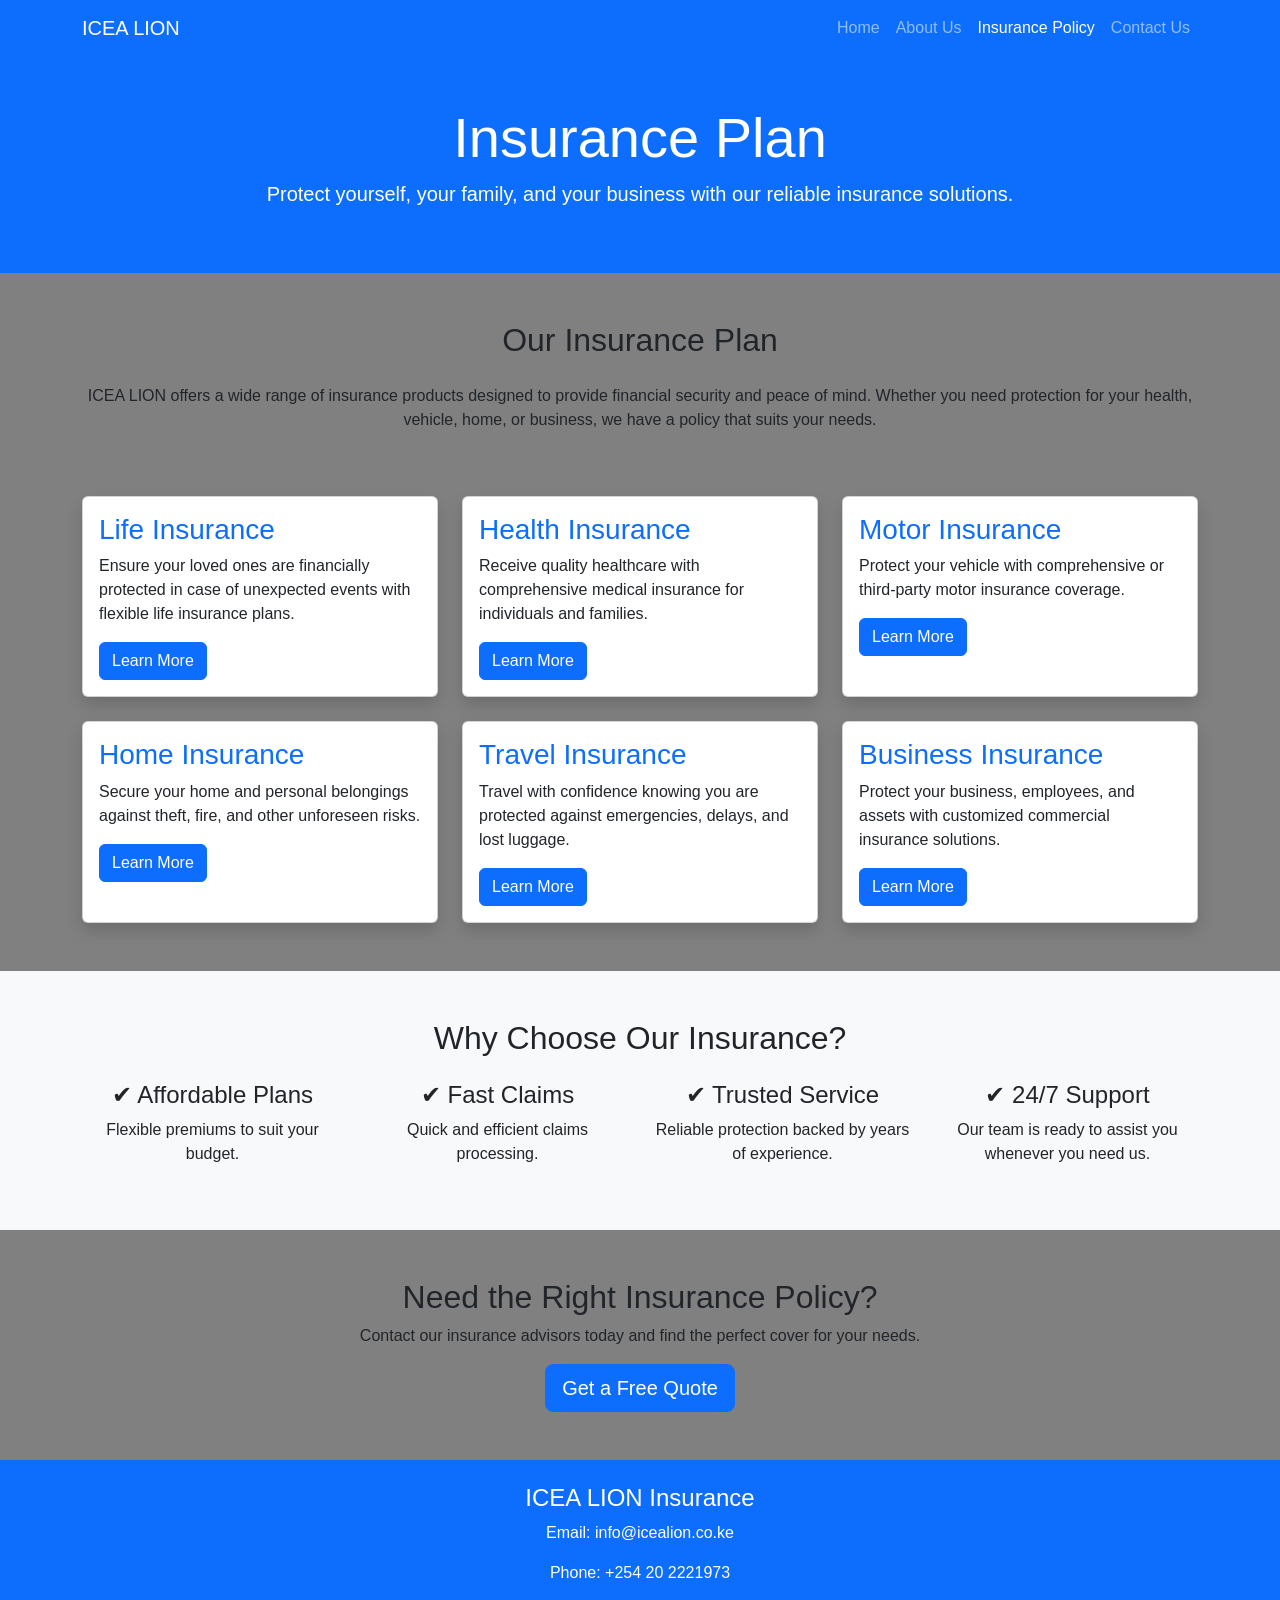
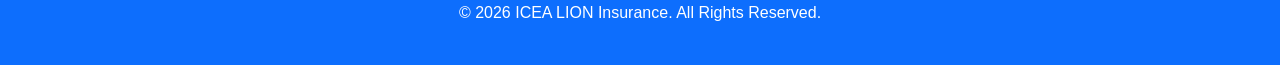
==== insuarance plan.HTML @ e2540d5c "Add files via upload" ====
<!DOCTYPE html>
<html lang="en">
<head>
    <meta charset="UTF-8">
    <meta name="viewport" content="width=device-width, initial-scale=1.0">
    <title>Insurance Plan | ICEA LION</title>

    <link href="https://cdn.jsdelivr.net/npm/bootstrap@5.3.8/dist/css/bootstrap.min.css" rel="stylesheet">
    <link rel="stylesheet" href="style.css">
</head>
<body>

<!-- Navigation -->
<nav class="navbar navbar-expand-lg navbar-dark bg-primary">
    <div class="container">

        <a class="navbar-brand" href="index.html">
            ICEA LION
        </a>

        <button class="navbar-toggler" type="button" data-bs-toggle="collapse" data-bs-target="#navbarNav">
            <span class="navbar-toggler-icon"></span>
        </button>

        <div class="collapse navbar-collapse" id="navbarNav">

            <ul class="navbar-nav ms-auto">

                <li class="nav-item">
                    <a class="nav-link" href="index.HTML">Home</a>
                </li>

                <li class="nav-item">
                    <a class="nav-link" href="about us.HTML">About Us</a>
                </li>

                <li class="nav-item">
                    <a class="nav-link active" href="insuarance plan.HTML">Insurance Policy</a>
                </li>

                <li class="nav-item">
                    <a class="nav-link" href="contact us.HTML">Contact Us</a>
                </li>

            </ul>

        </div>

    </div>
</nav>

<!-- Hero -->
<section class="bg-primary text-white text-center py-5">
    <div class="container">

        <h1 class="display-4">Insurance Plan</h1>

        <p class="lead">
            Protect yourself, your family, and your business with our reliable insurance solutions.
        </p>

    </div>
</section>

<!-- Introduction -->
<section class="container py-5">

    <h2 class="text-center mb-4">Our Insurance Plan</h2>

    <p class="text-center">
        ICEA LION offers a wide range of insurance products designed to provide
        financial security and peace of mind. Whether you need protection for
        your health, vehicle, home, or business, we have a policy that suits
        your needs.
    </p>

</section>

<!-- Insurance Cards -->
<section class="container pb-5">

    <div class="row g-4">

        <!-- Life Insurance -->
        <div class="col-md-4">

            <div class="card shadow h-100">

                <div class="card-body">

                    <h3 class="text-primary">Life Insurance</h3>

                    <p>
                        Ensure your loved ones are financially protected in case
                        of unexpected events with flexible life insurance plans.
                    </p>

                    <a href="#" class="btn btn-primary">
                        Learn More
                    </a>

                </div>

            </div>

        </div>

        <!-- Health Insurance -->
        <div class="col-md-4">

            <div class="card shadow h-100">

                <div class="card-body">

                    <h3 class="text-primary">Health Insurance</h3>

                    <p>
                        Receive quality healthcare with comprehensive medical
                        insurance for individuals and families.
                    </p>

                    <a href="#" class="btn btn-primary">
                        Learn More
                    </a>

                </div>

            </div>

        </div>

        <!-- Motor Insurance -->
        <div class="col-md-4">

            <div class="card shadow h-100">

                <div class="card-body">

                    <h3 class="text-primary">Motor Insurance</h3>

                    <p>
                        Protect your vehicle with comprehensive or third-party
                        motor insurance coverage.
                    </p>

                    <a href="#" class="btn btn-primary">
                        Learn More
                    </a>

                </div>

            </div>

        </div>

        <!-- Home Insurance -->
        <div class="col-md-4">

            <div class="card shadow h-100">

                <div class="card-body">

                    <h3 class="text-primary">Home Insurance</h3>

                    <p>
                        Secure your home and personal belongings against theft,
                        fire, and other unforeseen risks.
                    </p>

                    <a href="#" class="btn btn-primary">
                        Learn More
                    </a>

                </div>

            </div>

        </div>

        <!-- Travel Insurance -->
        <div class="col-md-4">

            <div class="card shadow h-100">

                <div class="card-body">

                    <h3 class="text-primary">Travel Insurance</h3>

                    <p>
                        Travel with confidence knowing you are protected against
                        emergencies, delays, and lost luggage.
                    </p>

                    <a href="#" class="btn btn-primary">
                        Learn More
                    </a>

                </div>

            </div>

        </div>

        <!-- Business Insurance -->
        <div class="col-md-4">

            <div class="card shadow h-100">

                <div class="card-body">

                    <h3 class="text-primary">Business Insurance</h3>

                    <p>
                        Protect your business, employees, and assets with
                        customized commercial insurance solutions.
                    </p>

                    <a href="#" class="btn btn-primary">
                        Learn More
                    </a>

                </div>

            </div>

        </div>

    </div>

</section>

<!-- Benefits -->
<section class="bg-light py-5">

    <div class="container">

        <h2 class="text-center mb-4">
            Why Choose Our Insurance?
        </h2>

        <div class="row text-center">

            <div class="col-md-3">
                <h4>✔ Affordable Plans</h4>
                <p>Flexible premiums to suit your budget.</p>
            </div>

            <div class="col-md-3">
                <h4>✔ Fast Claims</h4>
                <p>Quick and efficient claims processing.</p>
            </div>

            <div class="col-md-3">
                <h4>✔ Trusted Service</h4>
                <p>Reliable protection backed by years of experience.</p>
            </div>

            <div class="col-md-3">
                <h4>✔ 24/7 Support</h4>
                <p>Our team is ready to assist you whenever you need us.</p>
            </div>

        </div>

    </div>

</section>

<!-- Call to Action -->
<section class="text-center py-5">

    <div class="container">

        <h2>Need the Right Insurance Policy?</h2>

        <p>
            Contact our insurance advisors today and find the perfect cover for your needs.
        </p>

        <a href="contact-us.html" class="btn btn-primary btn-lg">
            Get a Free Quote
        </a>

    </div>

</section>

<!-- Footer -->
<footer class="bg-primary text-white text-center py-4">

    <div class="container">

        <h4>ICEA LION Insurance</h4>

        <p>Email: info@icealion.co.ke</p>

        <p>Phone: +254 20 2221973</p>

        <p>&copy; 2026 ICEA LION Insurance. All Rights Reserved.</p>

    </div>

</footer>

<script src="https://cdn.jsdelivr.net/npm/bootstrap@5.3.8/dist/js/bootstrap.bundle.min.js"></script>

</body>
</html>
---- style.css ----
body{font-family:Arial,sans-serif;
    background-color: gray;
}

.navbar-logo{height:52px;
    width:auto
}


.hero{min-height:100vh;
    position:relative;
    overflow:hidden;
    display:flex;
    align-items:center;
    justify-content:center;
    text-align:center
}

.hero video{position:absolute;
    inset:0;
    width:100%;
    height:100%;
    object-fit:cover;
    z-index:-2
}
.hero-overlay{position:absolute;
    inset:0;
    background:rgba(255,255,255,.38);
    z-index:-1
}
    
.hero-content{max-width:800px;
    padding:2rem
}

.blue-text{color:#0d6efd}
.hero h1,.hero p{color:#000}
.hero h1{font-weight:bold}
.carousel img{height:420px;
    object-fit:cover}
.site-footer{background:#000;
    color:#fff
    ;padding:3rem 0}
.site-footer h3{font-size:1.05rem;
    margin-bottom:1rem}
.site-footer p{font-size:.9rem;line-height:1.7}
.page-title{padding:9rem 0 4rem;background:#f8f9fa}
.gallery-image{height:250px;
    object-fit:cover;
    width:100%}
.card video{
    width:100%;
    height:220px;
    object-fit:cover;
}

.container5{
    padding-top: 100px;
    text-align: center;
    background-color: gray;
}
.container5 h1{
    font-weight: bold;
}


.card{
    transition:0.3s;
}

.card:hover{
    transform:translateY(-8px);
    box-shadow:0 12px 25px rgba(0,0,0,.3);
}

.carousel video{
    height: 500px;
    object-fit: cover;
}

.carousel-caption{
    background:rgba(0,0,0,.45);
    border-radius:.5rem;
    padding:1rem 1.5rem;
    bottom:2.5rem;
}
.carousel-caption h3{
    font-weight:bold;
    margin-bottom:.25rem;
}
.carousel-caption p{
    margin-bottom:0;
}

.showmore-button {
    display: inline-block;
    background-color: #0d6efd;
    color: white;
    padding: 10px 25px;
    border-radius: 5px;
    cursor: pointer;
    margin-top: 20px;
}

.about1{
    font-size: 3rem;
    font-weight: bold;
    color: #ffffff;
}

.about2{
    font-size: 1.25rem;
    color: #ffffff;
}

.hero-content1 {
    position:absolute;
    top:50%;
    left:50%;
    transform:translate(-50%, -50%);
    text-align:center;
    width:80%;
    z-index:2;
}

/*Animated hero text (About Us) */
@keyframes heroFloat {
    0% {
        transform: translateY(0);
    }

    50% {
        transform: translateY(-8px);
    }

    100% {
        transform: translateY(0);
    }
}

.hero-animate{
    animation: heroFloat 3s ease-in-out infinite;
}
.hero-animate-1{animation-delay:.0s}
.hero-animate-2{animation-delay:.3s}
.hero-animate-3{animation-delay:6s}

.hero-animate-4 {animation-delay: 9s;}

.hero-content1 .btn{
    display:inline-block;
    margin-top:1rem;
}

@media(prefers-reduced-motion:reduce){
    .hero-animate{
        animation:none;
        opacity:1;
        transform:none;
    }
}
.navbar .form-control{
    width:200px;
}

    
@media(max-width:768px)
{.navbar-logo{height:42px}
.carousel img{height:260px}}

/* Contact page */
.contact-card{
    background:#fff;
}
.contact-info-panel{
    background:linear-gradient(160deg,#0d6efd 0%,#084298 100%);
}
.contact-info-panel i{
    width:20px;
    text-align:center;
}
form .form-control:focus{
    border-color:#0d6efd;
    box-shadow:0 0 0 .2rem rgba(13,110,253,.15);
}
form label.form-label{
    font-weight:600;
    font-size:.9rem;
}
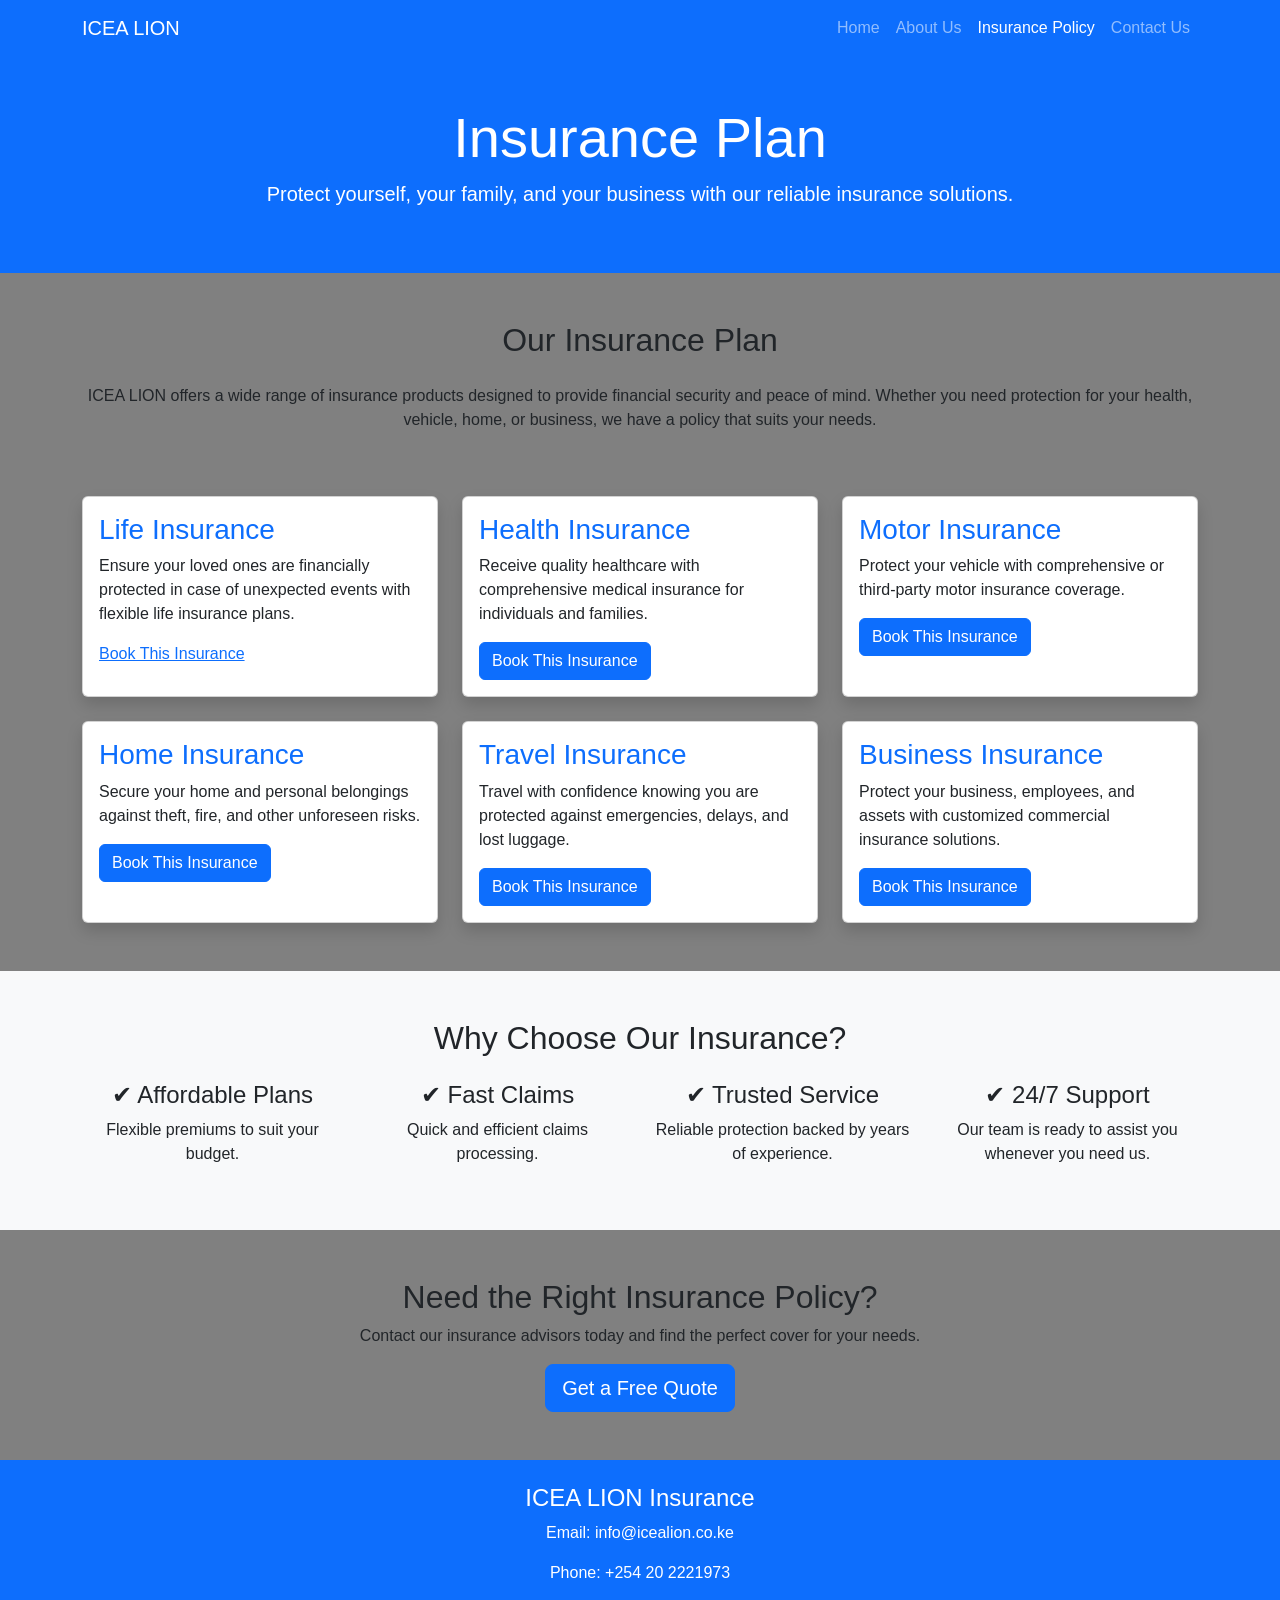
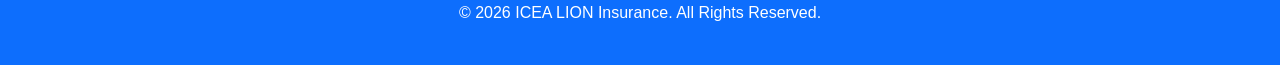
==== commit acb7fb38: "Add files via upload" ====
--- a/insuarance plan.HTML
+++ b/insuarance plan.HTML
@@ -95,9 +95,7 @@
                         of unexpected events with flexible life insurance plans.
                     </p>
 
-                    <a href="#" class="btn btn-primary">
-                        Learn More
-                    </a>
+                    <a href="add_booking.PHP">Book This Insurance</a>
 
                 </div>
 
@@ -118,11 +116,8 @@
                         Receive quality healthcare with comprehensive medical
                         insurance for individuals and families.
                     </p>
-
-                    <a href="#" class="btn btn-primary">
-                        Learn More
-                    </a>
-
+                    <a href="add_booking.PHP?insurance=Health%20Insurance" class="btn btn-primary">Book This Insurance</a>
+                   
                 </div>
 
             </div>
@@ -143,9 +138,7 @@
                         motor insurance coverage.
                     </p>
 
-                    <a href="#" class="btn btn-primary">
-                        Learn More
-                    </a>
+                    <a href="add_booking.PHP?insurance=Motor%20Insurance" class="btn btn-primary">Book This Insurance</a>
 
                 </div>
 
@@ -167,9 +160,9 @@
                         fire, and other unforeseen risks.
                     </p>
 
-                    <a href="#" class="btn btn-primary">
-                        Learn More
-                    </a>
+                    <a href="add_booking.PHP?insurance=Home%20Insurance" class="btn btn-primary">Book This Insurance</a>
+                    
+                    
 
                 </div>
 
@@ -191,9 +184,8 @@
                         emergencies, delays, and lost luggage.
                     </p>
 
-                    <a href="#" class="btn btn-primary">
-                        Learn More
-                    </a>
+                    <a href="add_booking.PHP?insurance=Travel%20Insurance" class="btn btn-primary">Book This Insurance</a>
+
 
                 </div>
 
@@ -215,9 +207,7 @@
                         customized commercial insurance solutions.
                     </p>
 
-                    <a href="#" class="btn btn-primary">
-                        Learn More
-                    </a>
+                    <a href="add_booking.PHP?insurance=Business%20Insurance" class="btn btn-primary">Book This Insurance</a>
 
                 </div>
 
@@ -277,7 +267,7 @@
             Contact our insurance advisors today and find the perfect cover for your needs.
         </p>
 
-        <a href="contact-us.html" class="btn btn-primary btn-lg">
+        <a href="contact us.HTML" class="btn btn-primary btn-lg">
             Get a Free Quote
         </a>
 
